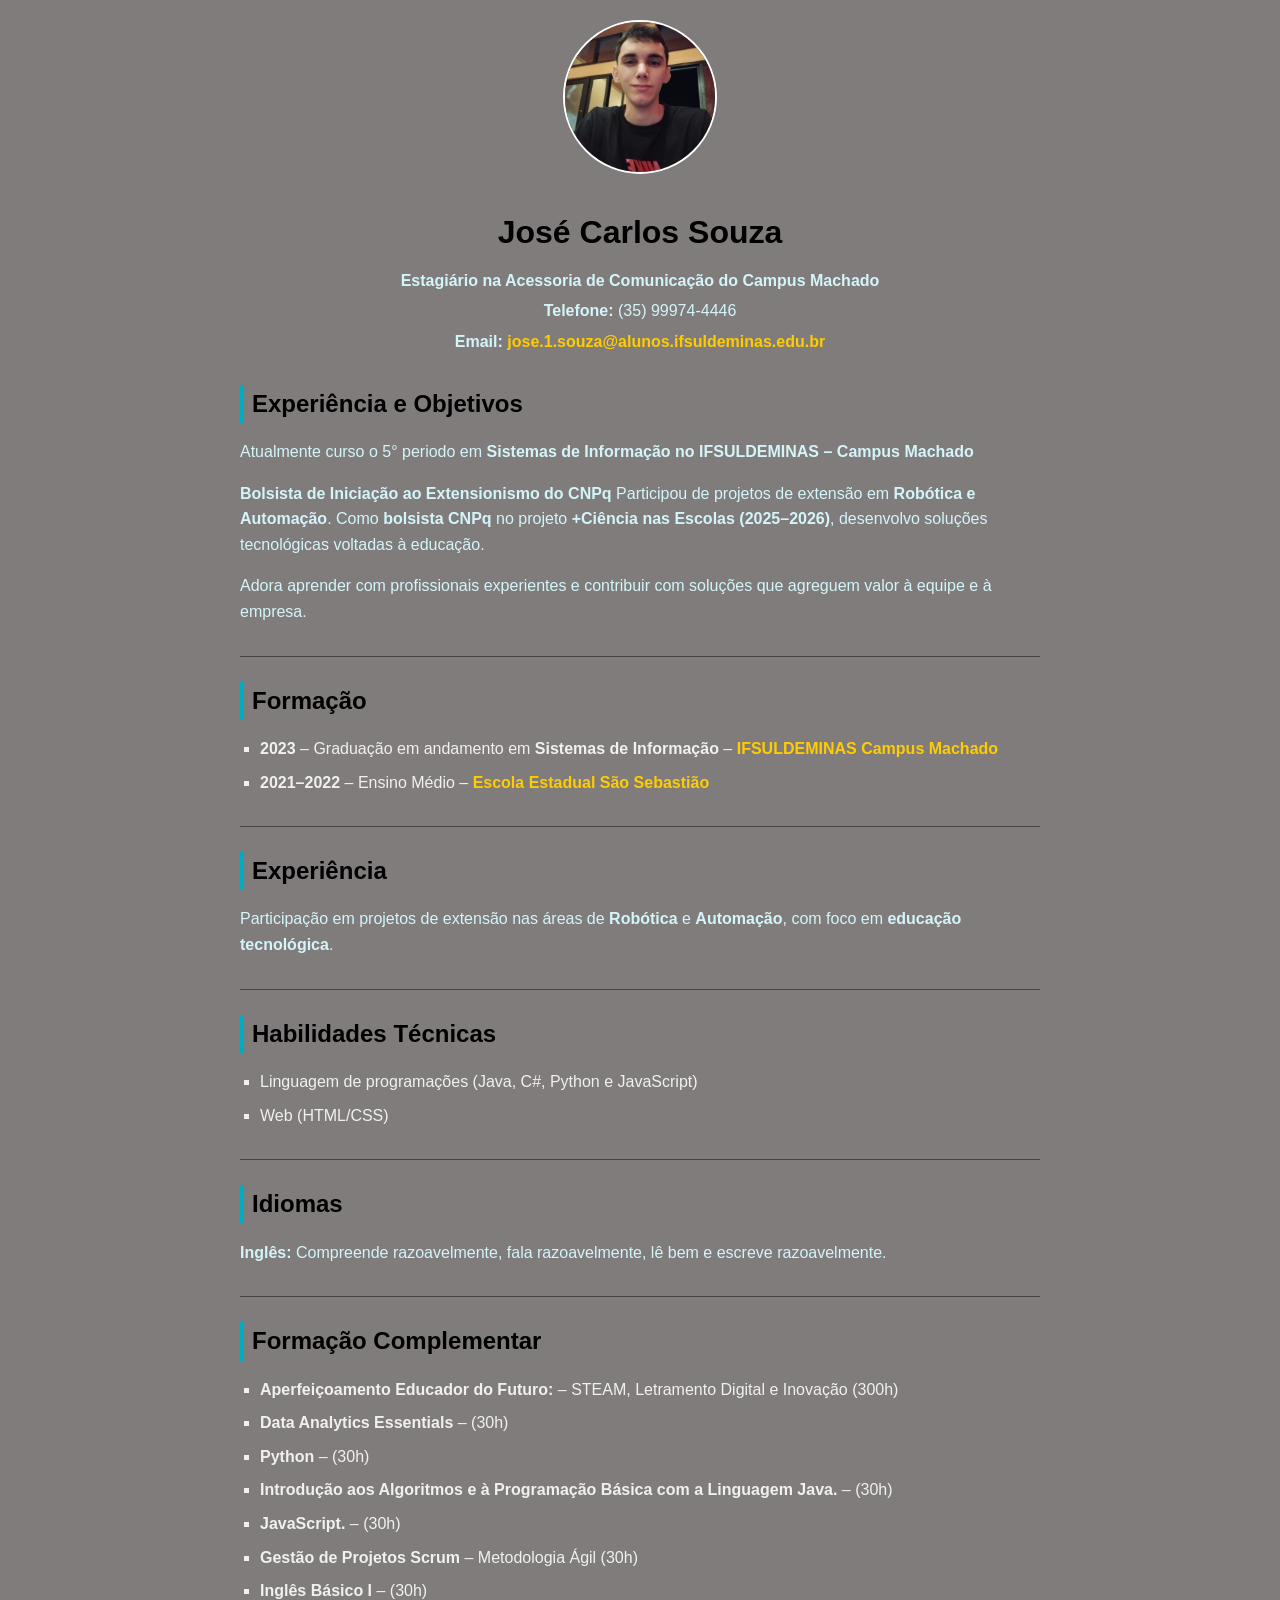
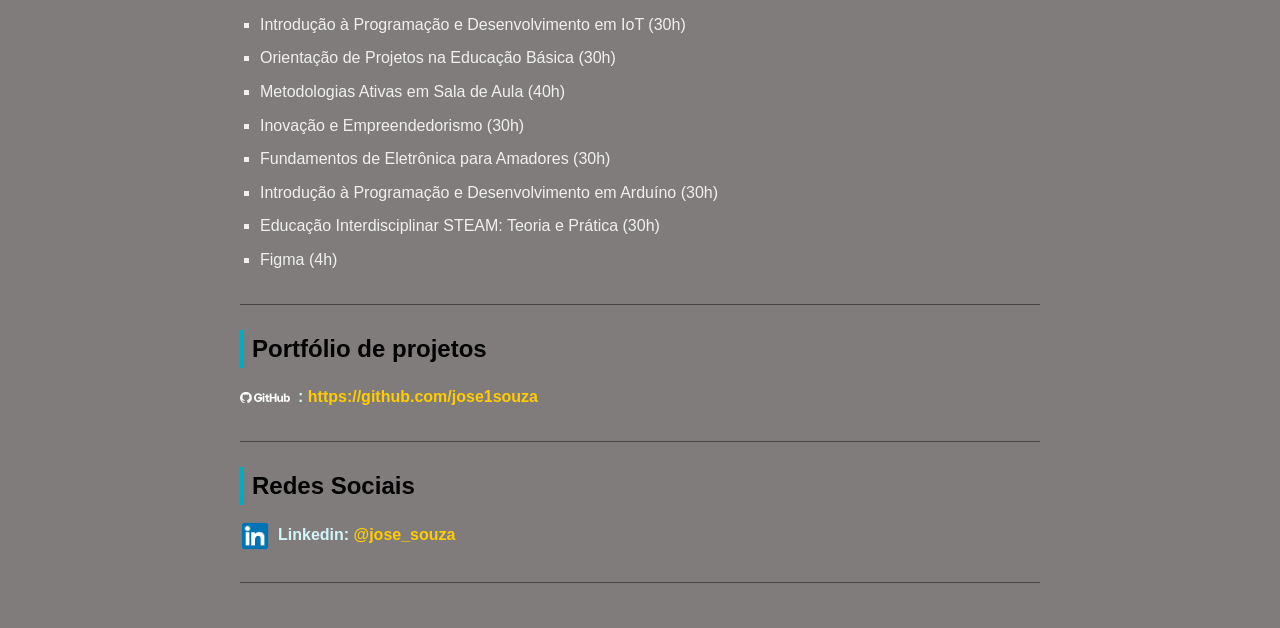
==== index.html @ 06545a47 "first commit" ====
<!DOCTYPE html>
<html lang="pt-BR">

<head>
    <meta charset="UTF-8">
    <meta name="viewport" content="width=device-width, initial-scale=1.0">
    <link rel="stylesheet" href="style.css">
    <title>Jose Carlos Souza - Curriculum</title>
</head>

<body>

    <header>
        <img id="img-jose" src="img/image-curriculum.jpeg" alt="image-jose">

        <h1>José Carlos Souza</h1>

        <p><strong>Estagiário na Acessoria de Comunicação do Campus Machado</strong></p>
        
        <p><strong>Telefone:</strong> (35) 99974-4446</p>
        <p><strong>Email:</strong> <a
                href="mailto:jose1.souza@alunos.ifsuldeminas.edu.br">jose.1.souza@alunos.ifsuldeminas.edu.br</a></p>
        <nav></nav>
    </header>

    <main>

        <section>
            <h2>Experiência e Objetivos</h2>

            <p>Atualmente curso o 5° periodo em <strong>Sistemas de Informação no
                    IFSULDEMINAS – Campus Machado</strong></p>
            <p><strong>Bolsista de Iniciação ao Extensionismo do CNPq</strong>
                Participou de projetos de extensão em <strong>Robótica e Automação</strong>.
                Como <strong>bolsista CNPq</strong> no projeto <strong>+Ciência nas Escolas (2025–2026)</strong>,
                desenvolvo soluções tecnológicas voltadas à educação.</p>

            <p>Adora aprender com profissionais experientes e contribuir com soluções que agreguem valor à equipe e à
                empresa.</p>
        </section>

        <section>
            <h2>Formação</h2>
            <ul>
                <li><strong>2023</strong> – Graduação em andamento em <strong>Sistemas de Informação</strong> –
                    <a href="https://portal.mch.ifsuldeminas.edu.br/" target="_blank">IFSULDEMINAS Campus Machado</a>
                </li>

                <li><strong>2021–2022</strong> – Ensino Médio –
                    <a href="https://www.educacao.mg.gov.br/" target="_blank">Escola Estadual São Sebastião</a>
                </li>
            </ul>
        </section>

        <section>
            <h2>Experiência</h2>

            <p>Participação em projetos de extensão nas áreas de <strong>Robótica</strong> e <strong>Automação</strong>,
                com foco em <strong>educação tecnológica</strong>.</p>
        </section>

        <section>
            <h2>Habilidades Técnicas</h2>
            <ul>
                <li>Linguagem de programações (Java, C#, Python e JavaScript)</li>
                <li>Web (HTML/CSS)</li>
            </ul>
        </section>

        <section>
            <h2>Idiomas</h2>

            <p><strong>Inglês:</strong> Compreende razoavelmente, fala razoavelmente, lê bem e escreve razoavelmente.
            </p>
        </section>

        <section>
            <h2>Formação Complementar</h2>

            <ul>
                <li><strong>Aperfeiçoamento Educador do Futuro:</strong> – STEAM, Letramento Digital e Inovação (300h)</li>
                <li><strong>Data Analytics Essentials</strong> – (30h)</li>
                <li><strong>Python</strong> – (30h)</li>
                <li><strong>Introdução aos Algoritmos e à Programação Básica com a Linguagem Java.</strong> – (30h)</li>
                <li><strong>JavaScript.</strong> – (30h)</li>
                <li><strong>Gestão de Projetos Scrum </strong>– Metodologia Ágil (30h)</li>
                <li><strong>Inglês Básico I</strong> – (30h)</li>
                <li>Introdução à Programação e Desenvolvimento em IoT (30h)</li>
                <li>Orientação de Projetos na Educação Básica (30h)</li>
                <li>Metodologias Ativas em Sala de Aula (40h)</li>
                <li>Inovação e Empreendedorismo (30h)</li>
                <li>Fundamentos de Eletrônica para Amadores (30h)</li>
                <li>Introdução à Programação e Desenvolvimento em Arduíno (30h)</li>
                <li>Educação Interdisciplinar STEAM: Teoria e Prática (30h)</li>
                <li>Figma (4h)</li>
            </ul>
        </section>

        <section id="redes">
            <h2>Portfólio de projetos</h2>
            <p><strong><img
                        src="img/GitHub_Lockup_White.png"
                        alt="image-github" id="github">:</strong> <a
                    href="https://github.com/jose1souza">https://github.com/jose1souza</a></p>
        </section>

        <section id="redes-sociais">

            <h2>Redes Sociais</h2>
            <p><strong><img src="img/linkedin.jpeg" alt="linkedin">Linkedin:</strong> <a
                    href="https://www.linkedin.com/in/jos%C3%A9-carlos-souza-5b9b7b2b1/">@jose_souza</a></p>
        </section>

    </main>

    <aside></aside>

    <footer></footer>

</body>

</html>
---- style.css ----
#img-jose {
    max-width: 150px;
    border-radius: 50%;   
    border: 2px solid #fff; 
    margin-bottom: 15px;
}

#redes-sociais img {
    max-width: 30px;
    vertical-align: middle;
    margin-right: 8px;
}

#redes img {
    max-width: 50px;
    vertical-align: middle;
    margin-right: 8px;
}

header {
    text-align: center;
    margin-bottom: 30px;
}

header h1 {
    font-size: 2em;
    margin: 10px 0;
}

header p {
    margin: 5px 0;
    color: #d3f5fa;
}

p {
    color: #d3f5fa;
}

a {
    color:#ffcc00;;            
    text-decoration: none;
    font-weight: bold;
}

a:hover{
    text-decoration: underline;
}

section {
    margin-bottom: 25px;
    padding-bottom: 15px;
    border-bottom: 1px solid #444;
}

section h2 {
    margin-bottom: 10px;
    border-left: 4px solid #00acc1;
    padding-left: 8px;
}

ul {
    list-style-type: square;
    padding-left: 20px;
}

li {
    margin-bottom: 8px;
    color: #f0f0f0;
}

body {
    font-family: Arial, Helvetica, sans-serif;
    line-height: 1.6;
    max-width: 800px;
    margin: auto;
    padding: 20px;
    background-color: #747070e8;
}
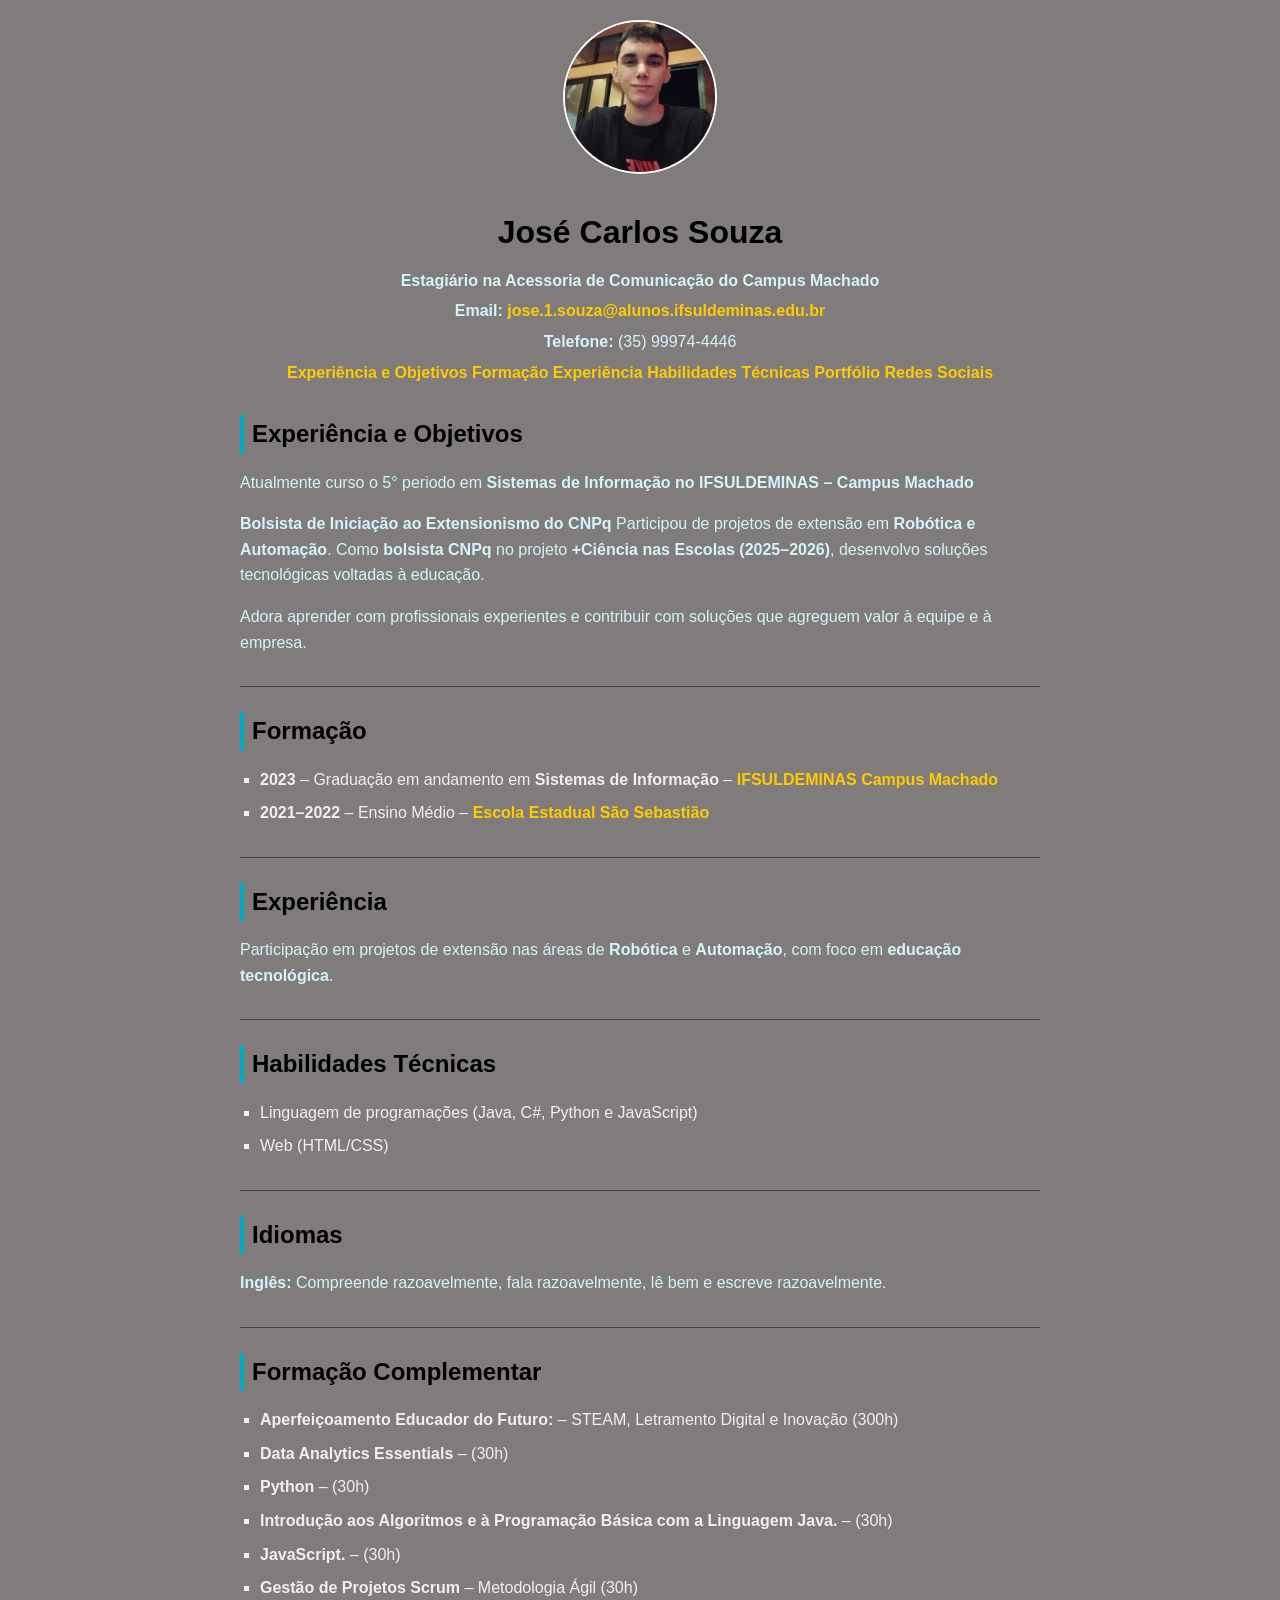
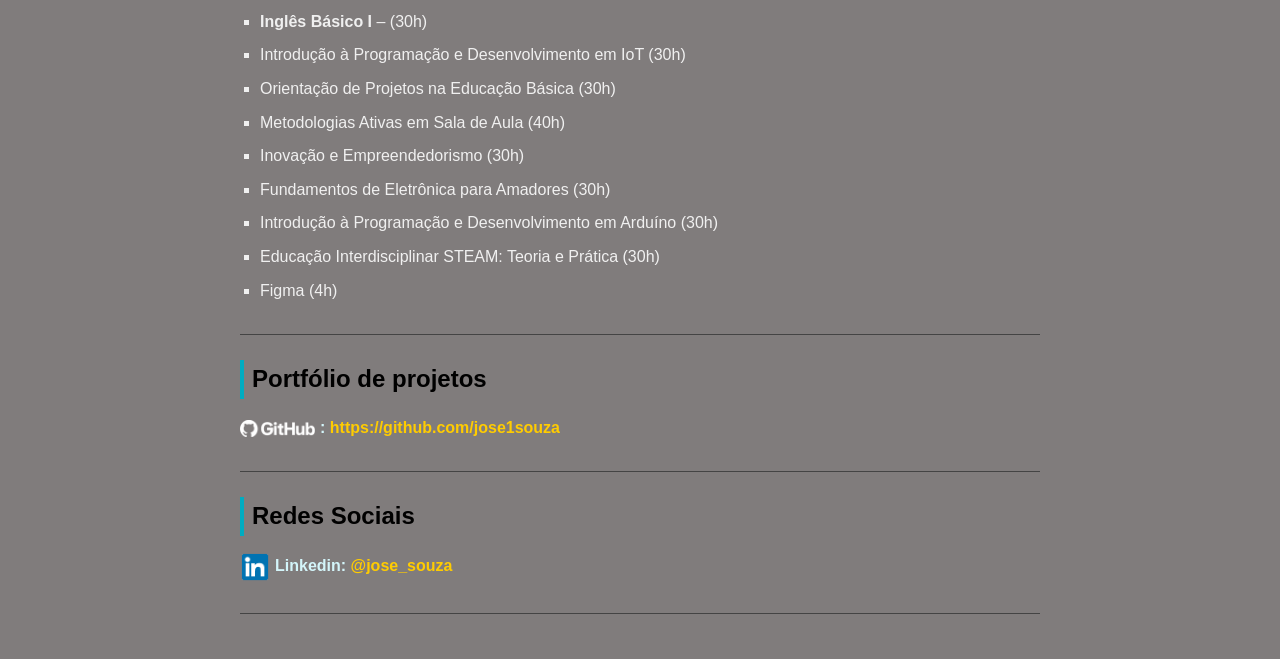
==== commit 8af66717: "Refactor header structure" ====
--- a/index.html
+++ b/index.html
@@ -11,22 +11,36 @@
 <body>
 
     <header>
-        <img id="img-jose" src="img/image-curriculum.jpeg" alt="image-jose">
 
-        <h1>José Carlos Souza</h1>
+        <div id="start">
+            <img id="img-jose" src="img/image-curriculum.jpeg" alt="image-jose">
 
-        <p><strong>Estagiário na Acessoria de Comunicação do Campus Machado</strong></p>
+            <h1>José Carlos Souza</h1>
+
+            <p><strong>Estagiário na Acessoria de Comunicação do Campus Machado</strong></p>
+            <p><strong>Email:</strong> <a
+                    href="mailto:jose1.souza@alunos.ifsuldeminas.edu.br">jose.1.souza@alunos.ifsuldeminas.edu.br</a></p>
+            <p><strong>Telefone:</strong> (35) 99974-4446</p>
+        </div>
+
+        <div id="navegation">
+            <nav>
+                 <a class="nav-link text-white" href="#objetivos">Experiência e Objetivos</a>
+                 <a class="nav-link text-white" href="#formacao">Formação</a>
+                 <a class="nav-link text-white" href="#experiencia">Experiência</a>
+                 <a class="nav-link text-white" href="#habilidades">Habilidades Técnicas</a>
+                 <a class="nav-link text-white" href="#redes">Portfólio</a>
+                 <a class="nav-link text-white" href="#redes-sociais">Redes Sociais</a>
+
+            </nav>
+        </div>
         
-        <p><strong>Telefone:</strong> (35) 99974-4446</p>
-        <p><strong>Email:</strong> <a
-                href="mailto:jose1.souza@alunos.ifsuldeminas.edu.br">jose.1.souza@alunos.ifsuldeminas.edu.br</a></p>
-        <nav></nav>
     </header>
 
     <main>
 
         <section>
-            <h2>Experiência e Objetivos</h2>
+            <h2 id="experiencia">Experiência e Objetivos</h2>
 
             <p>Atualmente curso o 5° periodo em <strong>Sistemas de Informação no
                     IFSULDEMINAS – Campus Machado</strong></p>
@@ -39,7 +53,7 @@
                 empresa.</p>
         </section>
 
-        <section>
+        <section id="formacao">
             <h2>Formação</h2>
             <ul>
                 <li><strong>2023</strong> – Graduação em andamento em <strong>Sistemas de Informação</strong> –
@@ -52,14 +66,14 @@
             </ul>
         </section>
 
-        <section>
+        <section id="experiencia">
             <h2>Experiência</h2>
 
             <p>Participação em projetos de extensão nas áreas de <strong>Robótica</strong> e <strong>Automação</strong>,
                 com foco em <strong>educação tecnológica</strong>.</p>
         </section>
 
-        <section>
+        <section id="habilidades">
             <h2>Habilidades Técnicas</h2>
             <ul>
                 <li>Linguagem de programações (Java, C#, Python e JavaScript)</li>
@@ -67,18 +81,19 @@
             </ul>
         </section>
 
-        <section>
+        <section id="idiomas">
             <h2>Idiomas</h2>
 
             <p><strong>Inglês:</strong> Compreende razoavelmente, fala razoavelmente, lê bem e escreve razoavelmente.
             </p>
         </section>
 
-        <section>
+        <section id="formacao">
             <h2>Formação Complementar</h2>
 
             <ul>
-                <li><strong>Aperfeiçoamento Educador do Futuro:</strong> – STEAM, Letramento Digital e Inovação (300h)</li>
+                <li><strong>Aperfeiçoamento Educador do Futuro:</strong> – STEAM, Letramento Digital e Inovação (300h)
+                </li>
                 <li><strong>Data Analytics Essentials</strong> – (30h)</li>
                 <li><strong>Python</strong> – (30h)</li>
                 <li><strong>Introdução aos Algoritmos e à Programação Básica com a Linguagem Java.</strong> – (30h)</li>
@@ -98,9 +113,7 @@
 
         <section id="redes">
             <h2>Portfólio de projetos</h2>
-            <p><strong><img
-                        src="img/GitHub_Lockup_White.png"
-                        alt="image-github" id="github">:</strong> <a
+            <p><strong><img src="img/GitHub_Lockup_White.png" alt="image-github" id="github">:</strong> <a
                     href="https://github.com/jose1souza">https://github.com/jose1souza</a></p>
         </section>
 
--- a/style.css
+++ b/style.css
@@ -8,18 +8,26 @@
 #redes-sociais img {
     max-width: 30px;
     vertical-align: middle;
-    margin-right: 8px;
+    margin-right: 5px;
 }
 
 #redes img {
-    max-width: 50px;
+    max-width: 75px;
     vertical-align: middle;
-    margin-right: 8px;
+    margin-right: 5px;
 }
 
 header {
     text-align: center;
     margin-bottom: 30px;
+}
+
+#start {
+    text-align: center;
+}
+
+#navigation {
+
 }
 
 header h1 {
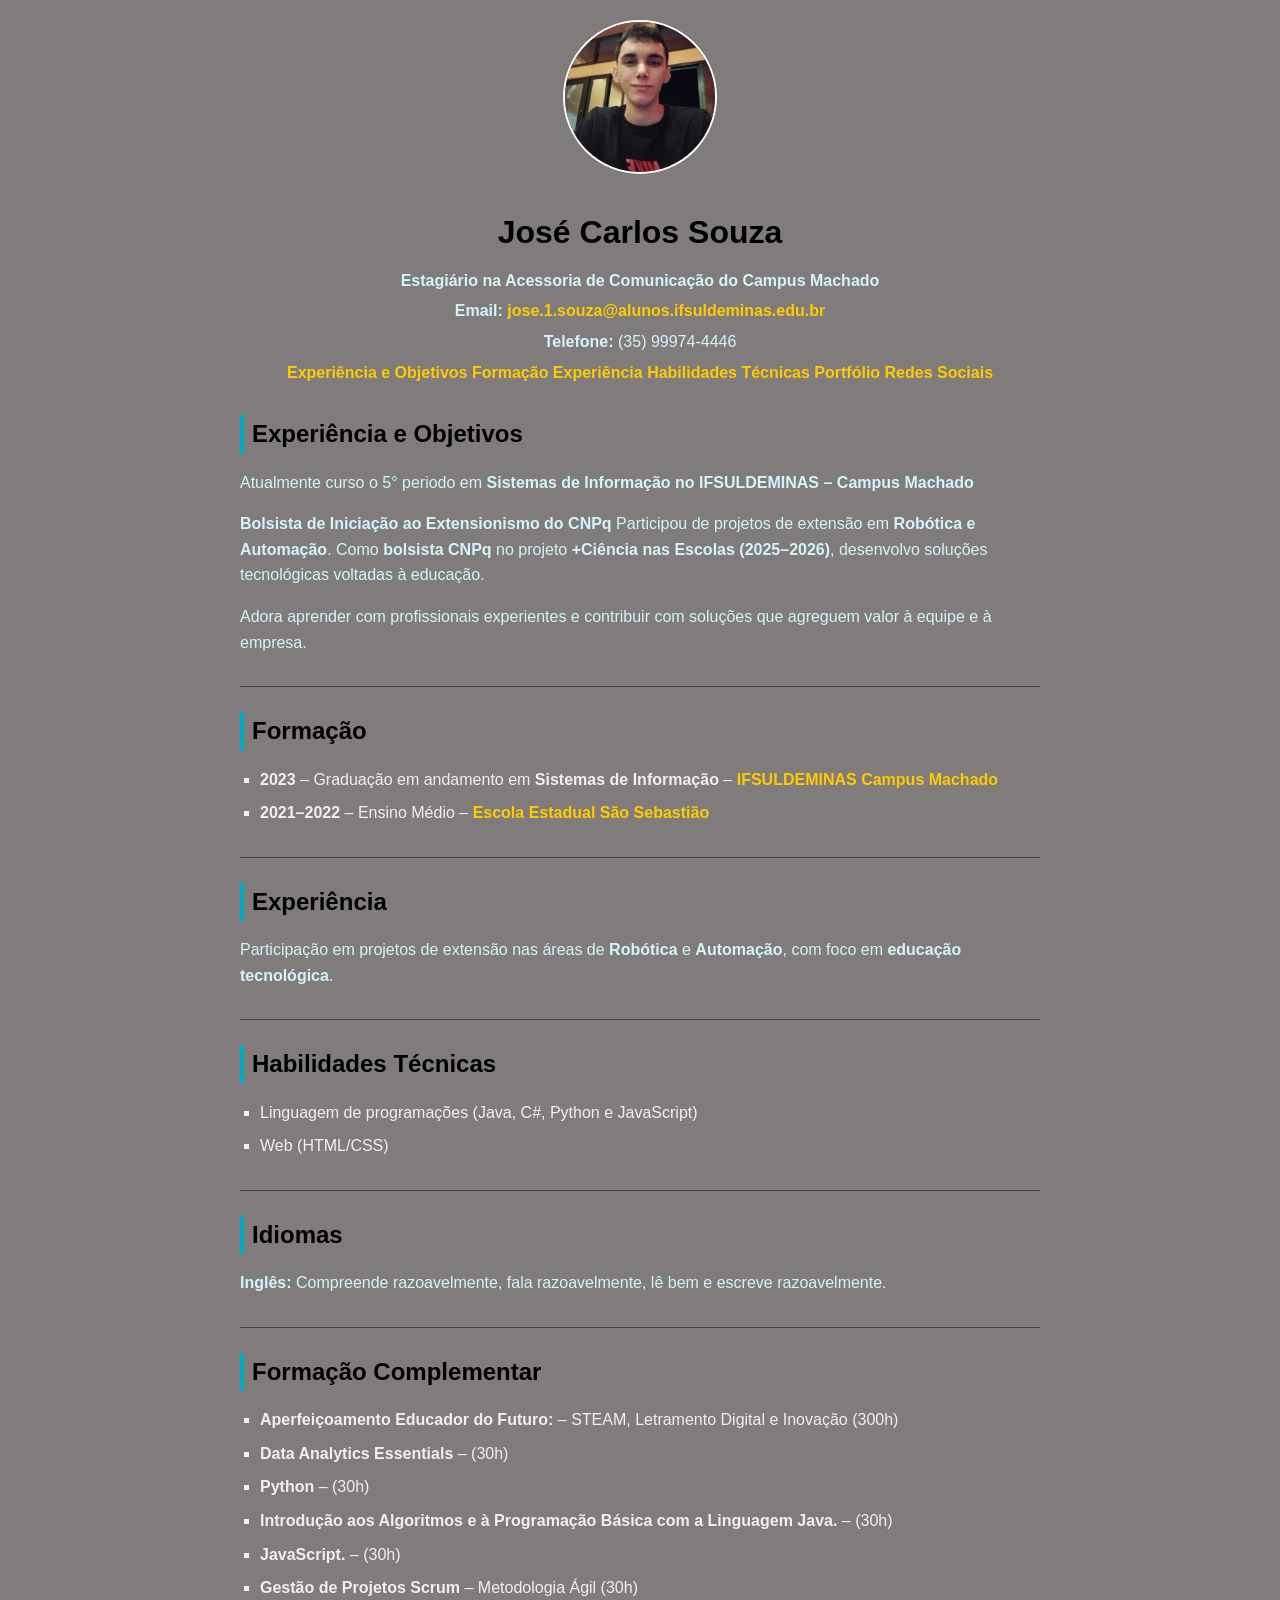
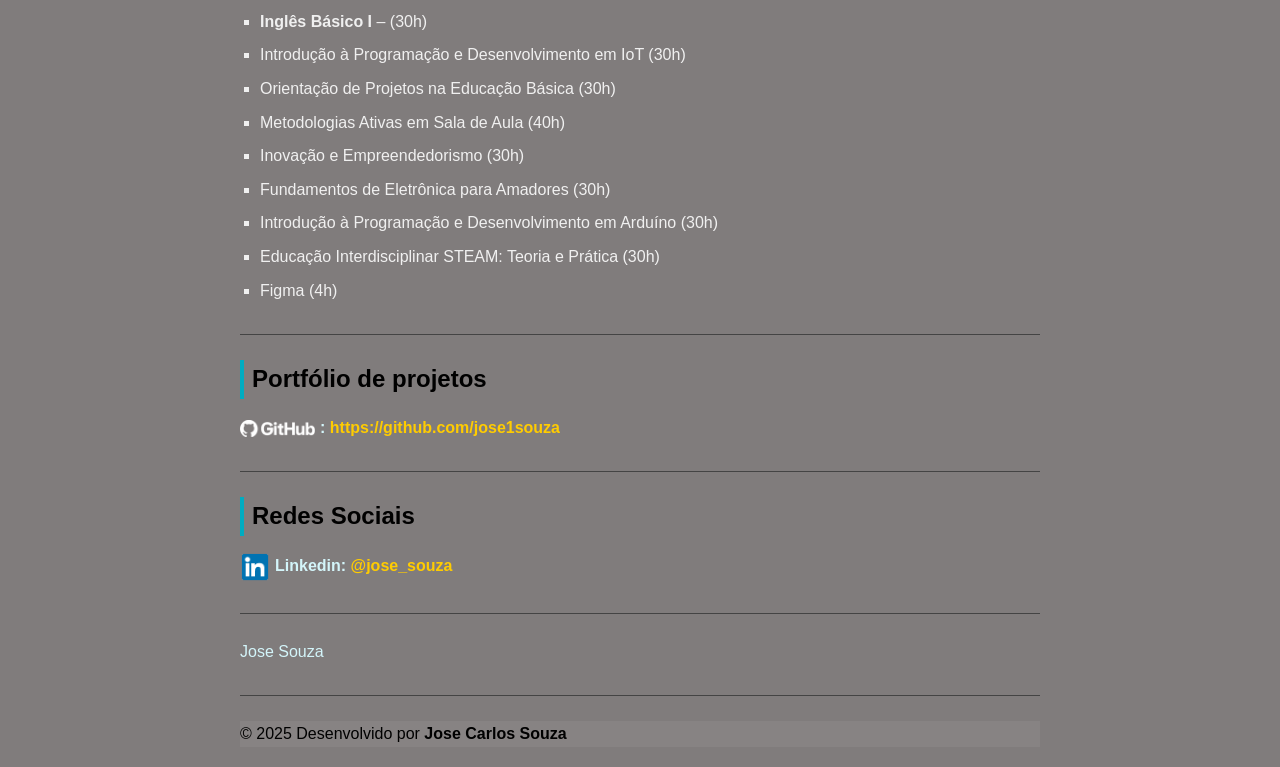
==== commit 6eba3608: "Add loading page and spinner functionality" ====
--- a/index.html
+++ b/index.html
@@ -19,7 +19,7 @@
 
             <p><strong>Estagiário na Acessoria de Comunicação do Campus Machado</strong></p>
             <p><strong>Email:</strong> <a
-                    href="mailto:jose1.souza@alunos.ifsuldeminas.edu.br">jose.1.souza@alunos.ifsuldeminas.edu.br</a></p>
+                    href="loading.html?next=mailto:jose1.souza@alunos.ifsuldeminas.edu.br">jose.1.souza@alunos.ifsuldeminas.edu.br</a></p>
             <p><strong>Telefone:</strong> (35) 99974-4446</p>
         </div>
 
@@ -57,11 +57,11 @@
             <h2>Formação</h2>
             <ul>
                 <li><strong>2023</strong> – Graduação em andamento em <strong>Sistemas de Informação</strong> –
-                    <a href="https://portal.mch.ifsuldeminas.edu.br/" target="_blank">IFSULDEMINAS Campus Machado</a>
+                    <a href="loading.html?next=https://portal.mch.ifsuldeminas.edu.br/" target="_blank">IFSULDEMINAS Campus Machado</a>
                 </li>
 
                 <li><strong>2021–2022</strong> – Ensino Médio –
-                    <a href="https://www.educacao.mg.gov.br/" target="_blank">Escola Estadual São Sebastião</a>
+                    <a href="loading.html?next=https://www.educacao.mg.gov.br/" target="_blank">Escola Estadual São Sebastião</a>
                 </li>
             </ul>
         </section>
@@ -114,21 +114,48 @@
         <section id="redes">
             <h2>Portfólio de projetos</h2>
             <p><strong><img src="img/GitHub_Lockup_White.png" alt="image-github" id="github">:</strong> <a
-                    href="https://github.com/jose1souza">https://github.com/jose1souza</a></p>
+                    href="loading.html?next=https://github.com/jose1souza">https://github.com/jose1souza</a></p>
         </section>
 
         <section id="redes-sociais">
 
             <h2>Redes Sociais</h2>
             <p><strong><img src="img/linkedin.jpeg" alt="linkedin">Linkedin:</strong> <a
-                    href="https://www.linkedin.com/in/jos%C3%A9-carlos-souza-5b9b7b2b1/">@jose_souza</a></p>
+                    href="loading.html?next=https://www.linkedin.com/in/jos%C3%A9-carlos-souza-5b9b7b2b1/">@jose_souza</a></p>
         </section>
 
     </main>
 
     <aside></aside>
 
-    <footer></footer>
+    <footer class="footer" id="footerSection">
+    <div class="container">
+      <section class="mb-4">
+        <div class="d-flex flex-column flex-md-row justify-content-center align-items-center gap-4">
+
+          <div class="text-center">
+            <p class="fw-bold mb-2">Jose Souza</p>
+            <a class="btn-floating m-1" href="loading.html?next=https://www.instagram.com/jose_souza.19/?igsh=MWI3N2ZtdmoweDFjMg%3D%3D# target="_blank" role="button">
+              <i class="fab fa-instagram"></i>
+            </a>
+            <a class="btn-floating m-1"
+              href="loading.html?next=https://www.linkedin.com/in/jos%C3%A9-carlos-souza-5b9b7b2b1/" target="_blank"
+              role="button">
+              <i class="fab fa-linkedin-in"></i>
+            </a>
+            <a class="btn-floating m-1" href="loading.html?next=https://github.com/jose1souza" target="_blank"
+              role="button">
+              <i class="fab fa-github"></i>
+            </a>
+          </div>
+        </div>
+      </section>
+
+      <div class="footerDesenvolvido" style="background-color: rgba(255, 255, 255, 0.05);">
+        © 2025 Desenvolvido por <strong>Jose Carlos Souza</strong>
+    </div>
+    </div>
+  </footer>
 
 </body>
 
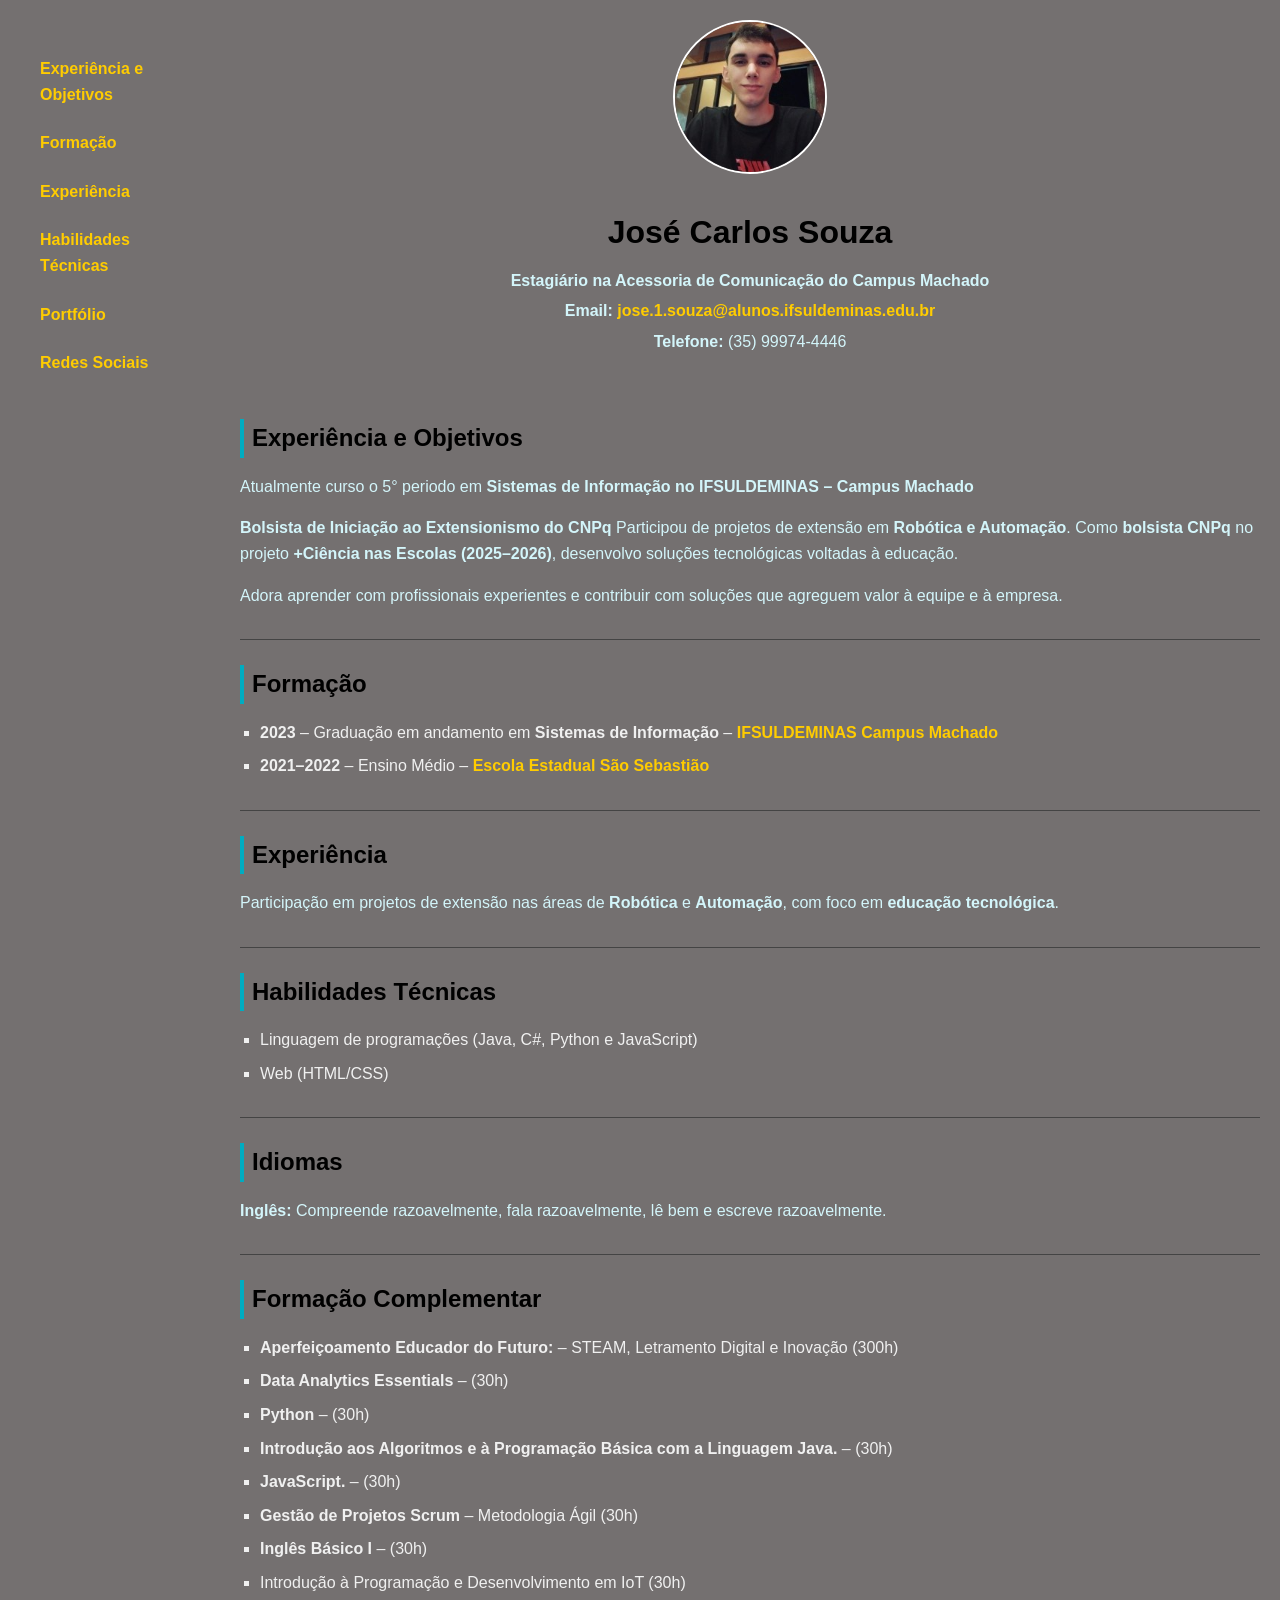
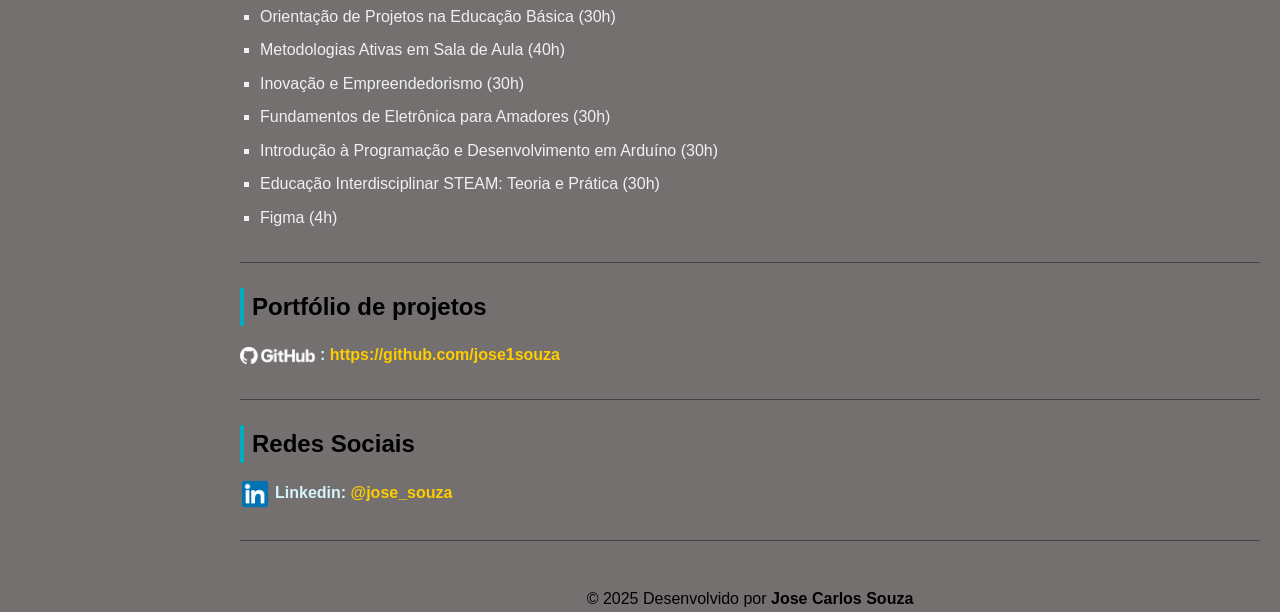
==== commit 989e8ed5: "Aside and grid systems" ====
--- a/index.html
+++ b/index.html
@@ -19,143 +19,128 @@
 
             <p><strong>Estagiário na Acessoria de Comunicação do Campus Machado</strong></p>
             <p><strong>Email:</strong> <a
-                    href="loading.html?next=mailto:jose1.souza@alunos.ifsuldeminas.edu.br">jose.1.souza@alunos.ifsuldeminas.edu.br</a></p>
+                    href="loading.html?next=mailto:jose1.souza@alunos.ifsuldeminas.edu.br">jose.1.souza@alunos.ifsuldeminas.edu.br</a>
+            </p>
             <p><strong>Telefone:</strong> (35) 99974-4446</p>
         </div>
 
-        <div id="navegation">
-            <nav>
-                 <a class="nav-link text-white" href="#objetivos">Experiência e Objetivos</a>
-                 <a class="nav-link text-white" href="#formacao">Formação</a>
-                 <a class="nav-link text-white" href="#experiencia">Experiência</a>
-                 <a class="nav-link text-white" href="#habilidades">Habilidades Técnicas</a>
-                 <a class="nav-link text-white" href="#redes">Portfólio</a>
-                 <a class="nav-link text-white" href="#redes-sociais">Redes Sociais</a>
+    </header>
 
-            </nav>
-        </div>
-        
-    </header>
+    <aside>
+        <nav>
+            <ul>
+                <li><a href="#objetivos">Experiência e Objetivos</a></li>
+                <li><a href="#formacao">Formação</a></li>
+                <li><a href="#experiencia">Experiência</a></li>
+                <li><a href="#habilidades">Habilidades Técnicas</a></li>
+                <li><a href="#redes">Portfólio</a></li>
+                <li><a href="#redes-sociais">Redes Sociais</a></li>
+            </ul>
+        </nav>
+    </aside>
 
     <main>
 
-        <section>
-            <h2 id="experiencia">Experiência e Objetivos</h2>
+        <div class="content">
+            <section>
+                <h2 id="objetivos">Experiência e Objetivos</h2>
 
-            <p>Atualmente curso o 5° periodo em <strong>Sistemas de Informação no
-                    IFSULDEMINAS – Campus Machado</strong></p>
-            <p><strong>Bolsista de Iniciação ao Extensionismo do CNPq</strong>
-                Participou de projetos de extensão em <strong>Robótica e Automação</strong>.
-                Como <strong>bolsista CNPq</strong> no projeto <strong>+Ciência nas Escolas (2025–2026)</strong>,
-                desenvolvo soluções tecnológicas voltadas à educação.</p>
+                <p>Atualmente curso o 5° periodo em <strong>Sistemas de Informação no
+                        IFSULDEMINAS – Campus Machado</strong></p>
+                <p><strong>Bolsista de Iniciação ao Extensionismo do CNPq</strong>
+                    Participou de projetos de extensão em <strong>Robótica e Automação</strong>.
+                    Como <strong>bolsista CNPq</strong> no projeto <strong>+Ciência nas Escolas (2025–2026)</strong>,
+                    desenvolvo soluções tecnológicas voltadas à educação.</p>
 
-            <p>Adora aprender com profissionais experientes e contribuir com soluções que agreguem valor à equipe e à
-                empresa.</p>
-        </section>
+                <p>Adora aprender com profissionais experientes e contribuir com soluções que agreguem valor à equipe e
+                    à
+                    empresa.</p>
+            </section>
 
-        <section id="formacao">
-            <h2>Formação</h2>
-            <ul>
-                <li><strong>2023</strong> – Graduação em andamento em <strong>Sistemas de Informação</strong> –
-                    <a href="loading.html?next=https://portal.mch.ifsuldeminas.edu.br/" target="_blank">IFSULDEMINAS Campus Machado</a>
-                </li>
+            <section id="formacao">
+                <h2>Formação</h2>
+                <ul>
+                    <li><strong>2023</strong> – Graduação em andamento em <strong>Sistemas de Informação</strong> –
+                        <a href="loading.html?next=https://portal.mch.ifsuldeminas.edu.br/" target="_blank">IFSULDEMINAS
+                            Campus Machado</a>
+                    </li>
 
-                <li><strong>2021–2022</strong> – Ensino Médio –
-                    <a href="loading.html?next=https://www.educacao.mg.gov.br/" target="_blank">Escola Estadual São Sebastião</a>
-                </li>
-            </ul>
-        </section>
+                    <li><strong>2021–2022</strong> – Ensino Médio –
+                        <a href="loading.html?next=https://www.educacao.mg.gov.br/" target="_blank">Escola Estadual São
+                            Sebastião</a>
+                    </li>
+                </ul>
+            </section>
 
-        <section id="experiencia">
-            <h2>Experiência</h2>
+            <section id="experiencia">
+                <h2>Experiência</h2>
 
-            <p>Participação em projetos de extensão nas áreas de <strong>Robótica</strong> e <strong>Automação</strong>,
-                com foco em <strong>educação tecnológica</strong>.</p>
-        </section>
+                <p>Participação em projetos de extensão nas áreas de <strong>Robótica</strong> e
+                    <strong>Automação</strong>,
+                    com foco em <strong>educação tecnológica</strong>.
+                </p>
+            </section>
 
-        <section id="habilidades">
-            <h2>Habilidades Técnicas</h2>
-            <ul>
-                <li>Linguagem de programações (Java, C#, Python e JavaScript)</li>
-                <li>Web (HTML/CSS)</li>
-            </ul>
-        </section>
+            <section id="habilidades">
+                <h2>Habilidades Técnicas</h2>
+                <ul>
+                    <li>Linguagem de programações (Java, C#, Python e JavaScript)</li>
+                    <li>Web (HTML/CSS)</li>
+                </ul>
+            </section>
 
-        <section id="idiomas">
-            <h2>Idiomas</h2>
+            <section id="idiomas">
+                <h2>Idiomas</h2>
 
-            <p><strong>Inglês:</strong> Compreende razoavelmente, fala razoavelmente, lê bem e escreve razoavelmente.
-            </p>
-        </section>
+                <p><strong>Inglês:</strong> Compreende razoavelmente, fala razoavelmente, lê bem e escreve
+                    razoavelmente.
+                </p>
+            </section>
 
-        <section id="formacao">
-            <h2>Formação Complementar</h2>
+            <section id="formacao">
+                <h2>Formação Complementar</h2>
 
-            <ul>
-                <li><strong>Aperfeiçoamento Educador do Futuro:</strong> – STEAM, Letramento Digital e Inovação (300h)
-                </li>
-                <li><strong>Data Analytics Essentials</strong> – (30h)</li>
-                <li><strong>Python</strong> – (30h)</li>
-                <li><strong>Introdução aos Algoritmos e à Programação Básica com a Linguagem Java.</strong> – (30h)</li>
-                <li><strong>JavaScript.</strong> – (30h)</li>
-                <li><strong>Gestão de Projetos Scrum </strong>– Metodologia Ágil (30h)</li>
-                <li><strong>Inglês Básico I</strong> – (30h)</li>
-                <li>Introdução à Programação e Desenvolvimento em IoT (30h)</li>
-                <li>Orientação de Projetos na Educação Básica (30h)</li>
-                <li>Metodologias Ativas em Sala de Aula (40h)</li>
-                <li>Inovação e Empreendedorismo (30h)</li>
-                <li>Fundamentos de Eletrônica para Amadores (30h)</li>
-                <li>Introdução à Programação e Desenvolvimento em Arduíno (30h)</li>
-                <li>Educação Interdisciplinar STEAM: Teoria e Prática (30h)</li>
-                <li>Figma (4h)</li>
-            </ul>
-        </section>
+                <ul>
+                    <li><strong>Aperfeiçoamento Educador do Futuro:</strong> – STEAM, Letramento Digital e Inovação
+                        (300h)
+                    </li>
+                    <li><strong>Data Analytics Essentials</strong> – (30h)</li>
+                    <li><strong>Python</strong> – (30h)</li>
+                    <li><strong>Introdução aos Algoritmos e à Programação Básica com a Linguagem Java.</strong> – (30h)
+                    </li>
+                    <li><strong>JavaScript.</strong> – (30h)</li>
+                    <li><strong>Gestão de Projetos Scrum </strong>– Metodologia Ágil (30h)</li>
+                    <li><strong>Inglês Básico I</strong> – (30h)</li>
+                    <li>Introdução à Programação e Desenvolvimento em IoT (30h)</li>
+                    <li>Orientação de Projetos na Educação Básica (30h)</li>
+                    <li>Metodologias Ativas em Sala de Aula (40h)</li>
+                    <li>Inovação e Empreendedorismo (30h)</li>
+                    <li>Fundamentos de Eletrônica para Amadores (30h)</li>
+                    <li>Introdução à Programação e Desenvolvimento em Arduíno (30h)</li>
+                    <li>Educação Interdisciplinar STEAM: Teoria e Prática (30h)</li>
+                    <li>Figma (4h)</li>
+                </ul>
+            </section>
 
-        <section id="redes">
-            <h2>Portfólio de projetos</h2>
-            <p><strong><img src="img/GitHub_Lockup_White.png" alt="image-github" id="github">:</strong> <a
-                    href="loading.html?next=https://github.com/jose1souza">https://github.com/jose1souza</a></p>
-        </section>
+            <section id="redes">
+                <h2>Portfólio de projetos</h2>
+                <p><strong><img src="img/GitHub_Lockup_White.png" alt="image-github" id="github">:</strong> <a
+                        href="loading.html?next=https://github.com/jose1souza">https://github.com/jose1souza</a></p>
+            </section>
 
-        <section id="redes-sociais">
+            <section id="redes-sociais">
 
-            <h2>Redes Sociais</h2>
-            <p><strong><img src="img/linkedin.jpeg" alt="linkedin">Linkedin:</strong> <a
-                    href="loading.html?next=https://www.linkedin.com/in/jos%C3%A9-carlos-souza-5b9b7b2b1/">@jose_souza</a></p>
-        </section>
-
+                <h2>Redes Sociais</h2>
+                <p><strong><img src="img/linkedin.jpeg" alt="linkedin">Linkedin:</strong> <a
+                        href="loading.html?next=https://www.linkedin.com/in/jos%C3%A9-carlos-souza-5b9b7b2b1/">@jose_souza</a>
+                </p>
+            </section>
+        </div>
     </main>
 
-    <aside></aside>
-
-    <footer class="footer" id="footerSection">
-    <div class="container">
-      <section class="mb-4">
-        <div class="d-flex flex-column flex-md-row justify-content-center align-items-center gap-4">
-
-          <div class="text-center">
-            <p class="fw-bold mb-2">Jose Souza</p>
-            <a class="btn-floating m-1" href="loading.html?next=https://www.instagram.com/jose_souza.19/?igsh=MWI3N2ZtdmoweDFjMg%3D%3D# target="_blank" role="button">
-              <i class="fab fa-instagram"></i>
-            </a>
-            <a class="btn-floating m-1"
-              href="loading.html?next=https://www.linkedin.com/in/jos%C3%A9-carlos-souza-5b9b7b2b1/" target="_blank"
-              role="button">
-              <i class="fab fa-linkedin-in"></i>
-            </a>
-            <a class="btn-floating m-1" href="loading.html?next=https://github.com/jose1souza" target="_blank"
-              role="button">
-              <i class="fab fa-github"></i>
-            </a>
-          </div>
-        </div>
-      </section>
-
-      <div class="footerDesenvolvido" style="background-color: rgba(255, 255, 255, 0.05);">
+    <footer>
         © 2025 Desenvolvido por <strong>Jose Carlos Souza</strong>
-    </div>
-    </div>
-  </footer>
+    </footer>
 
 </body>
 
--- a/style.css
+++ b/style.css
@@ -18,16 +18,10 @@
 }
 
 header {
+    grid-column: 2;
+    grid-row: 1;
+    padding: 20px;
     text-align: center;
-    margin-bottom: 30px;
-}
-
-#start {
-    text-align: center;
-}
-
-#navigation {
-
 }
 
 header h1 {
@@ -52,6 +46,28 @@
 
 a:hover{
     text-decoration: underline;
+}
+
+main {
+  grid-row: 2;
+  grid-column: 2;
+  padding: 20px;
+}
+
+aside {
+    grid-column: 1;
+    grid-row: 1 / span 3;
+    padding: 20px;
+    position: sticky;
+    top: 20px;
+    height: fit-content;
+}
+
+aside nav ul {
+    list-style: none;
+    display: flex;
+    flex-direction: column;
+    gap: 15px;
 }
 
 section {
@@ -79,8 +95,14 @@
 body {
     font-family: Arial, Helvetica, sans-serif;
     line-height: 1.6;
-    max-width: 800px;
-    margin: auto;
-    padding: 20px;
-    background-color: #747070e8;
+    background-color: #747070;
+    margin: 0;
+    min-height: 100vh;
+    display: grid;
+    grid-template-columns: 220px 1fr;
+    grid-template-rows: auto 1fr auto;    
+}
+
+footer {
+    text-align: center;
 }
